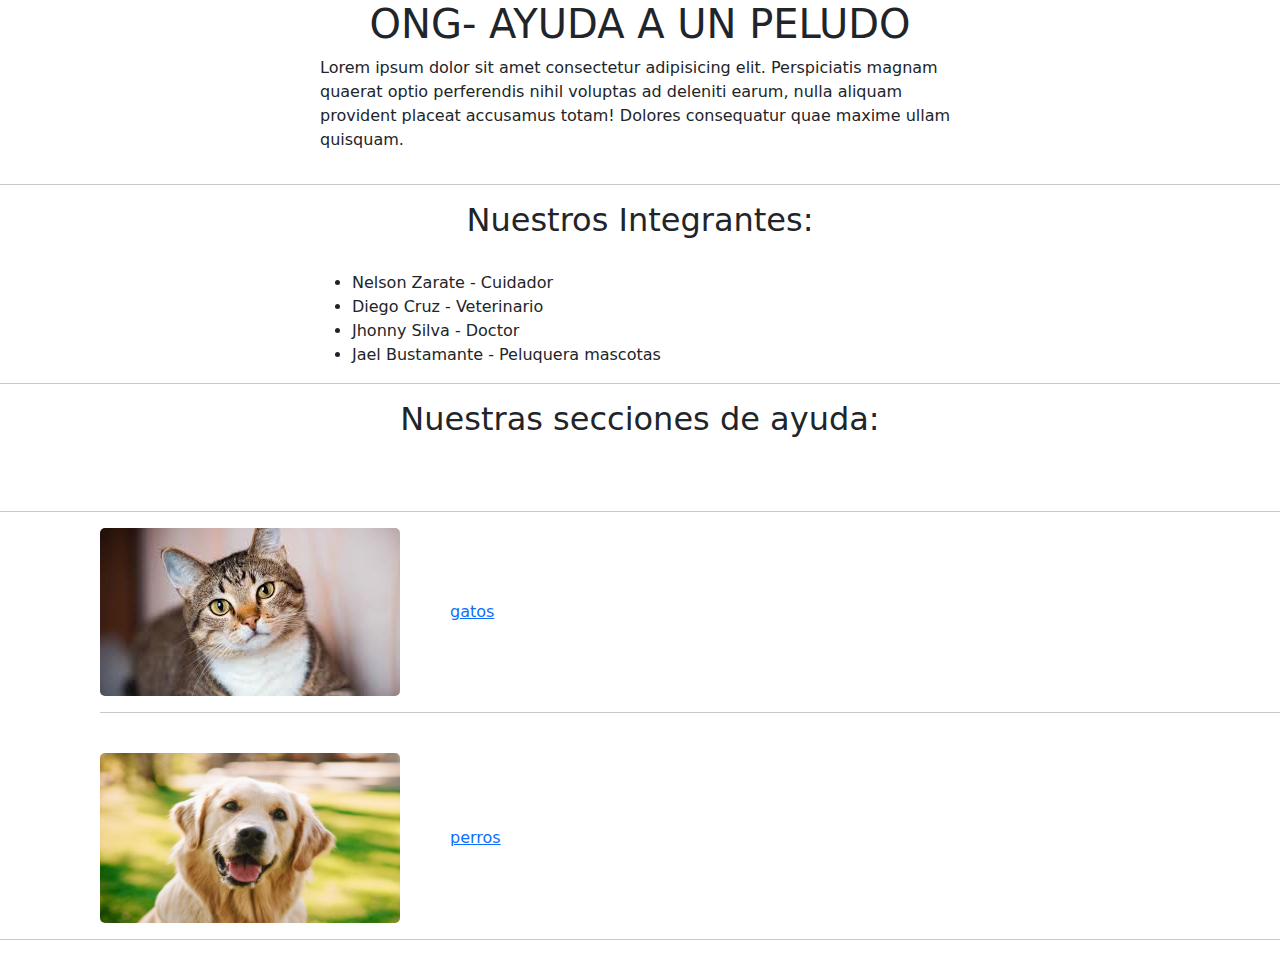
==== index.html @ 339e6554 "primer commit boostrap" ====
<!DOCTYPE html>
<html lang="en">
<head>
    <meta charset="UTF-8">
    <meta name="viewport" content="width=device-width, initial-scale=1.0">
    <title>Peludo</title>
    <link href="https://cdn.jsdelivr.net/npm/bootstrap@5.3.3/dist/css/bootstrap.min.css" rel="stylesheet" integrity="sha384-QWTKZyjpPEjISv5WaRU9OFeRpok6YctnYmDr5pNlyT2bRjXh0JMhjY6hW+ALEwIH" crossorigin="anonymous">
</head>
<body>
    <h1 style="display: flex; justify-content: center; align-items: center;" >ONG- AYUDA A UN PELUDO</h1>
    <div style="display: flex; justify-content: center; align-items: center;">
    <P style="width: 50%;">Lorem ipsum dolor sit amet consectetur adipisicing elit. 
        Perspiciatis magnam quaerat optio perferendis nihil voluptas ad deleniti earum, 
        nulla aliquam provident placeat accusamus totam! Dolores consequatur 
        quae maxime ullam quisquam.</P>
    </div>    
    <hr>
        <h2 style="display: flex; justify-content: center; align-items: center;">Nuestros Integrantes: </h2>
        <br>
        <ul style="margin-left: 20rem;">
            <li>Nelson Zarate - Cuidador</li>
            <li>Diego Cruz - Veterinario</li>
            <li>Jhonny Silva - Doctor</li>
            <li>Jael Bustamante - Peluquera mascotas</li>
        </ul>
        <hr>
        <h2 style="display: flex; justify-content: center; align-items: center;">Nuestras secciones de ayuda: </h2>
        <br>
        <br>
        <hr>
        <div style="margin-left: 100px;">
            <div class="gatos" style="display: flex; align-items: center;">
                <img src="./assets/img/gatos.jfif" alt="gatos" style="border-radius: 5px;"> 
                <div style="margin-left: 50px;">
                    <a href="gato.html">gatos</a>
                </div>
            </div>
            <hr>
            <br>
            <div class="perros" style="display: flex; align-items: center;">
                <img src="./assets/img/perro.jpg" alt="perros" width="300px" height="170px" style="border-radius: 5px;"> 
                <div style="display: flex;margin-left: 50px;">
                    <a href="perro.html">perros</a>
                </div>
            </div>
        </div>
        <hr>
        <script src="https://cdn.jsdelivr.net/npm/bootstrap@5.3.3/dist/js/bootstrap.bundle.min.js" integrity="sha384-YvpcrYf0tY3lHB60NNkmXc5s9fDVZLESaAA55NDzOxhy9GkcIdslK1eN7N6jIeHz" crossorigin="anonymous"></script>
</body>
</html>
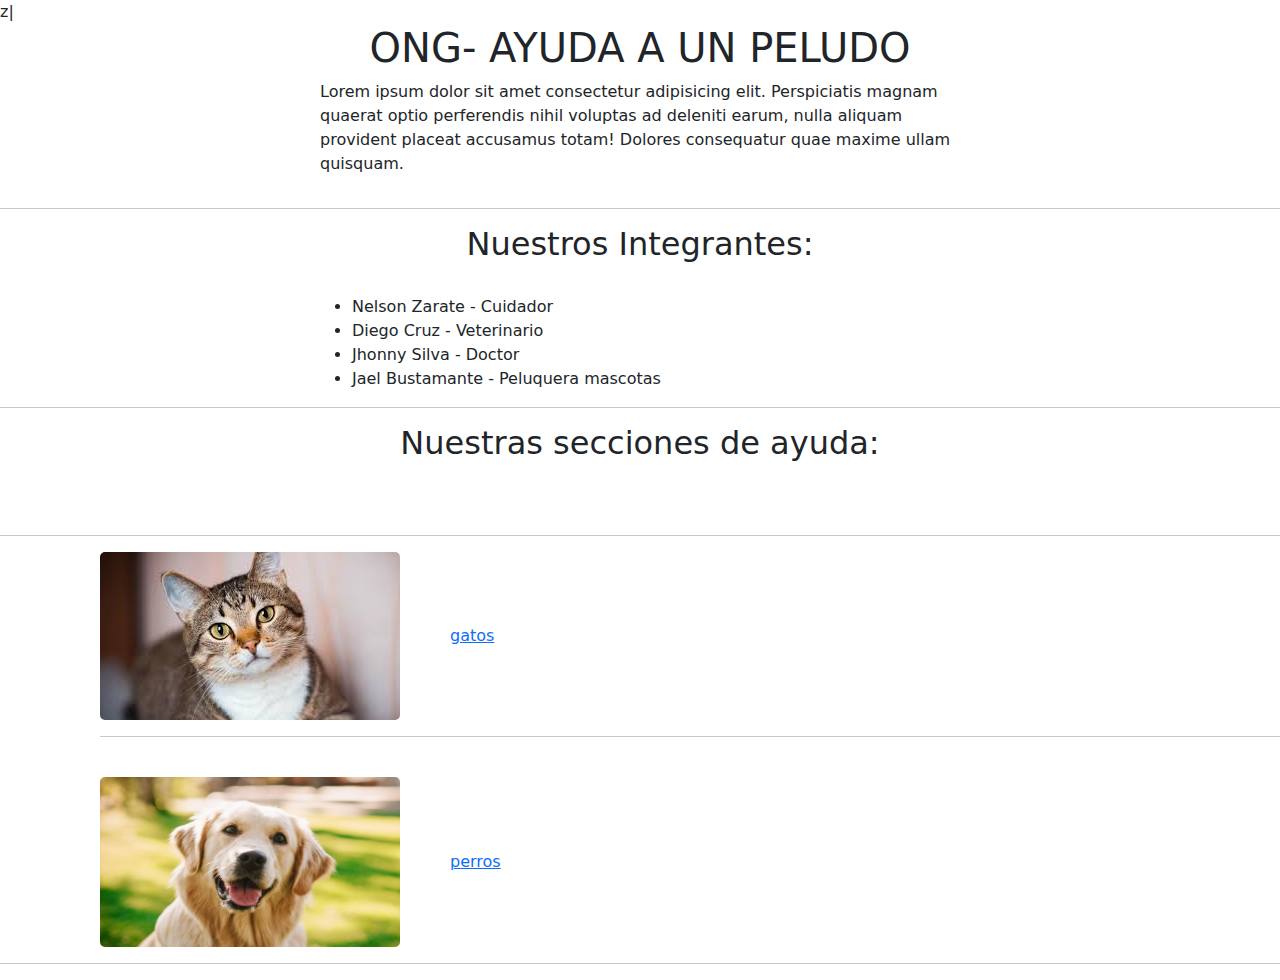
==== commit 356e62c3: "Encabezado de perfiles y cambios pagina principal" ====
--- a/index.html
+++ b/index.html
@@ -1,4 +1,4 @@
-<!DOCTYPE html>
+z|<!DOCTYPE html>
 <html lang="en">
 <head>
     <meta charset="UTF-8">
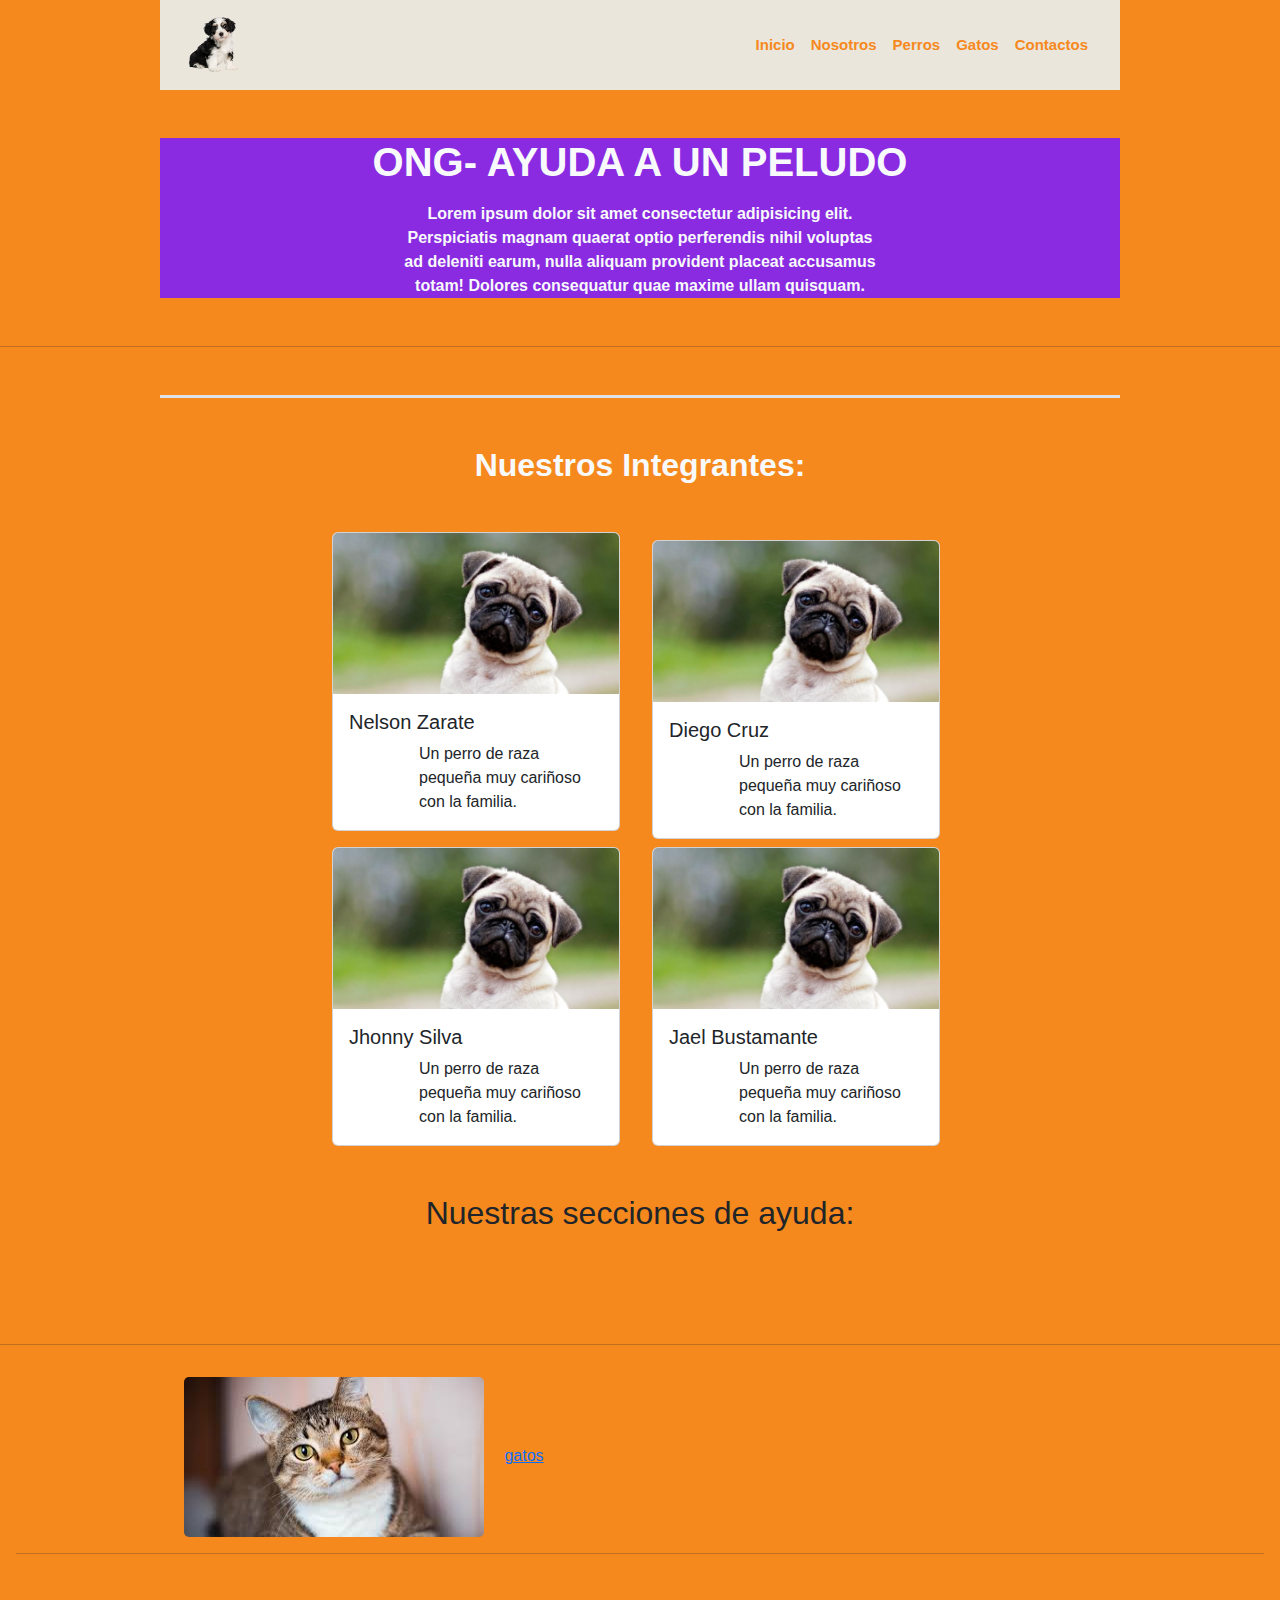
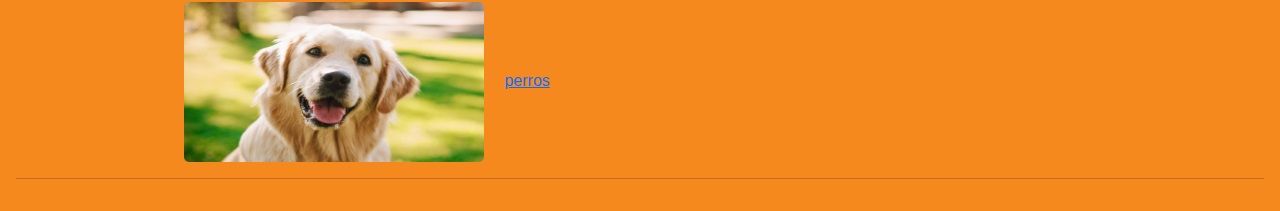
==== commit bff4e43b: "commit boostrap" ====
--- a/index.html
+++ b/index.html
@@ -1,50 +1,151 @@
-z|<!DOCTYPE html>
+<!DOCTYPE html>
 <html lang="en">
 <head>
     <meta charset="UTF-8">
     <meta name="viewport" content="width=device-width, initial-scale=1.0">
     <title>Peludo</title>
     <link href="https://cdn.jsdelivr.net/npm/bootstrap@5.3.3/dist/css/bootstrap.min.css" rel="stylesheet" integrity="sha384-QWTKZyjpPEjISv5WaRU9OFeRpok6YctnYmDr5pNlyT2bRjXh0JMhjY6hW+ALEwIH" crossorigin="anonymous">
+    <link rel="stylesheet" href="./assets/css/style.css">
 </head>
 <body>
-    <h1 style="display: flex; justify-content: center; align-items: center;" >ONG- AYUDA A UN PELUDO</h1>
-    <div style="display: flex; justify-content: center; align-items: center;">
-    <P style="width: 50%;">Lorem ipsum dolor sit amet consectetur adipisicing elit. 
-        Perspiciatis magnam quaerat optio perferendis nihil voluptas ad deleniti earum, 
-        nulla aliquam provident placeat accusamus totam! Dolores consequatur 
-        quae maxime ullam quisquam.</P>
-    </div>    
-    <hr>
-        <h2 style="display: flex; justify-content: center; align-items: center;">Nuestros Integrantes: </h2>
-        <br>
-        <ul style="margin-left: 20rem;">
-            <li>Nelson Zarate - Cuidador</li>
-            <li>Diego Cruz - Veterinario</li>
-            <li>Jhonny Silva - Doctor</li>
-            <li>Jael Bustamante - Peluquera mascotas</li>
-        </ul>
+    <div class="general">
+        <!------menu-->
+    <div class="container w-75">
+      <nav class="navbar navbar-expand-lg" id="menu">
+        <div class="container-fluid" >
+          <a class="navbar-brand" href="actividad2.html">
+            <span class="text-light fs-5 fw-bold" ><img src="./assets/img/perrologo.png" width="60px"></span>
+          </a>
+          <button class="navbar-toggler" type="button" data-bs-toggle="collapse" data-bs-target="#navbarNav" aria-controls="navbarNav" aria-expanded="false" aria-label="Toggle navigation">
+            <span class="navbar-toggler-icon"></span>
+          </button>
+          <div class="collapse navbar-collapse" id="navbarNav">
+            <ul class="navbar-nav ms-auto">
+              <li class="nav-item">
+                <a class="nav-link active" aria-current="page" href="#"></a>
+              </li>
+              <li class="nav-item">
+                <a class="nav-link" href="actividad2.html">Inicio</a>
+              </li>
+              <li class="nav-item">
+                <a class="nav-link" href="index.html">Nosotros</a>
+              </li>
+              <li class="nav-item">
+                <a class="nav-link" href="perro.html">Perros</a>
+              </li>
+              <li class="nav-item">
+                <a class="nav-link" href="gato.html">Gatos</a>
+              </li>
+              <li class="nav-item">
+                <a class="nav-link" href="#contactos">Contactos</a>
+              </li>
+            </ul>
+          </div>
+        </div>
+      </nav>
+   </div>
+
+        <section class="tilin text-center mx-auto my-5 w-75">
+        <h1 class="fw-bold text-light">ONG- AYUDA A UN PELUDO</h1>
+        <P class="w-50 mx-auto text-light fw-bolder my-3">Lorem ipsum dolor sit amet consectetur adipisicing elit. 
+            Perspiciatis magnam quaerat optio perferendis nihil voluptas ad deleniti earum, 
+            nulla aliquam provident placeat accusamus totam! Dolores consequatur 
+            quae maxime ullam quisquam.</P>
+        </section>
+        
+
+
         <hr>
-        <h2 style="display: flex; justify-content: center; align-items: center;">Nuestras secciones de ayuda: </h2>
-        <br>
-        <br>
-        <hr>
-        <div style="margin-left: 100px;">
-            <div class="gatos" style="display: flex; align-items: center;">
-                <img src="./assets/img/gatos.jfif" alt="gatos" style="border-radius: 5px;"> 
-                <div style="margin-left: 50px;">
-                    <a href="gato.html">gatos</a>
+        <div >
+            
+            <section class="border-3 border-top mt-5 w-75 mx-auto" id="animales"></section>
+
+            <h2 class="text-center my-5 fs-2 fw-bolder text-light">Nuestros Integrantes: </h2>
+            <div class="row mt-5 mx-auto w-50">
+
+              <div class="col ml-5" >
+                <div class="card" style="width: 18rem;">
+                  <img src="./assets/img/cachulo.jpg" class="card-img-top" alt="carta1">
+                  <div class="card-body">
+                    <h5 class="card-title">Nelson Zarate</h5>
+                    <p class="card-text">Un perro de raza pequeña muy cariñoso con la familia.</p>
+                  </div>
                 </div>
-            </div>
+              </div>
+
+              <div class="col ml-5 pt-2">
+                <div class="card" style="width: 18rem;">
+                  <img src="./assets/img/cachulo.jpg" class="card-img-top" alt="carta1">
+                  <div class="card-body">
+                    <h5 class="card-title">Diego Cruz</h5>
+                    <p class="card-text">Un perro de raza pequeña muy cariñoso con la familia.</p>
+                  </div>
+                </div>
+              </div>
+
+              <div class="col ml-5 pt-2">
+                <div class="card" style="width: 18rem;">
+                  <img src="./assets/img/cachulo.jpg" class="card-img-top" alt="carta1">
+                  <div class="card-body">
+                    <h5 class="card-title">Jhonny Silva</h5>
+                    <p class="card-text">Un perro de raza pequeña muy cariñoso con la familia.</p>
+                  </div>
+                </div>
+              </div>
+
+              <div class="col ml-2 pt-2 ">
+                <div class="card" style="width: 18rem;">
+                  <img src="./assets/img/cachulo.jpg" class="card-img-top" alt="carta1">
+                  <div class="card-body">
+                    <h5 class="card-title">Jael Bustamante</h5>
+                    <p class="card-text">Un perro de raza pequeña muy cariñoso con la familia.</p>
+                    
+                  </div>
+                </div>
+              </div>
+            </div>  
+            <!---
+            <h2 >Nuestros Integrantes: </h2>
+        
+                <ul style="margin-left: 20rem;">
+                    <li>Nelson Zarate - Cuidador</li>
+                    <li>Diego Cruz - Veterinario</li>
+                    <li>Jhonny Silva - Doctor</li>
+                    <li>Jael Bustamante - Peluquera mascotas</li>
+                </ul>-->
+        </div>    
+
+            
+            <h2 class="text-center my-5">Nuestras secciones de ayuda: </h2>
+            <br>
+            <br>
             <hr>
-            <br>
-            <div class="perros" style="display: flex; align-items: center;">
-                <img src="./assets/img/perro.jpg" alt="perros" width="300px" height="170px" style="border-radius: 5px;"> 
-                <div style="display: flex;margin-left: 50px;">
-                    <a href="perro.html">perros</a>
+
+
+
+            <section class="container-fluid p-3">
+                <div class="row mx-auto w-75">
+                    <div class="col-lg-6 col-md-6 col-sm-12 col-xs-12">
+                        <img src="./assets/img/gatos.jfif" alt="gatos" style="border-radius: 5px;" width="300" height="160"> 
+                        
+                            <a href="gato.html" class="ms-3">gatos</a>
+                       
+                    </div>
                 </div>
-            </div>
-        </div>
-        <hr>
+            <hr>
+            </section>
+
+            <section class="container-fluid p-3">
+                <div class="row mx-auto w-75">
+                    <div class="col-lg-6 col-md-6 col-sm-12 col-xs-12">
+                        <img src="./assets/img/perro.jpg" alt="perros" style="border-radius: 5px;" width="300" height="160"> 
+                        
+                            <a href="perro.html" class="ms-3">perros</a>
+                       
+                    </div>
+                </div>
+            <hr>
+            </section>
         <script src="https://cdn.jsdelivr.net/npm/bootstrap@5.3.3/dist/js/bootstrap.bundle.min.js" integrity="sha384-YvpcrYf0tY3lHB60NNkmXc5s9fDVZLESaAA55NDzOxhy9GkcIdslK1eN7N6jIeHz" crossorigin="anonymous"></script>
 </body>
 </html>--- a/assets/css/style.css
+++ b/assets/css/style.css
@@ -0,0 +1,134 @@
+body{
+    margin: 0;
+    font-family:sans-serif;
+    overflow-x: hidden;
+    
+    
+}
+.general{
+    background-color:#F6891D;
+    height: 100%;
+    width: 100%;
+}
+
+
+/*===menu=======*/
+#menu li > a{
+    font-weight: bold;
+    font-size: 15px;
+    color: #F6891D;
+
+}
+#menu li:hover{
+    background-color: #D6924D;
+}
+#menu li a:hover{
+    color:#2E255B;
+}
+
+
+.container{
+    background: #EAE6DC;
+
+}
+
+
+
+/*====SLIDER*/
+
+/*===tarjetas*/
+
+
+.slide{
+    width: 80%;
+    
+}
+.row{
+    width: 98%;
+    top: 200px;
+
+}
+
+.cuadro1{
+    
+    height: 20%;
+    
+    
+}
+.cuadro2{
+    
+    height: 10%;
+    display: flex;
+    text-align: center;
+    align-items: center;
+}
+
+.cuadros{
+    width: 90%;
+   
+    height: 100%;
+}
+
+p{
+    width: 70%;
+    margin-left: 70px;
+
+}
+ul{
+    list-style: none;
+}
+li:hover{
+    color: grey;
+    
+}
+.menu1{
+    display: flex;
+    align-items: center;
+    justify-content: center;
+}
+header{
+    
+    width: 80%;
+    
+}
+
+
+@media (max-width:768px) {
+    #intro{
+        width: 90% !important;
+    }
+}
+
+.servicio{
+    width: 100% !important;
+    text-align: center;
+}
+@media (max-widht:576px) {
+    .icono{
+        flex-wrap: wrap;
+        justify-content: center !important;
+    }
+    
+}
+
+.informacion > p{
+    color: #F6891D;
+}
+.informacion{
+    background: #EAE6DC;
+}
+@media (max-width:768px) {
+    #perros{
+        width: 90% !important;
+    }
+   
+}
+@media (max-width:576px) {
+    #perros{
+        width: 90% !important;
+    }
+   
+}
+.tilin{
+    background-color:blueviolet;
+}
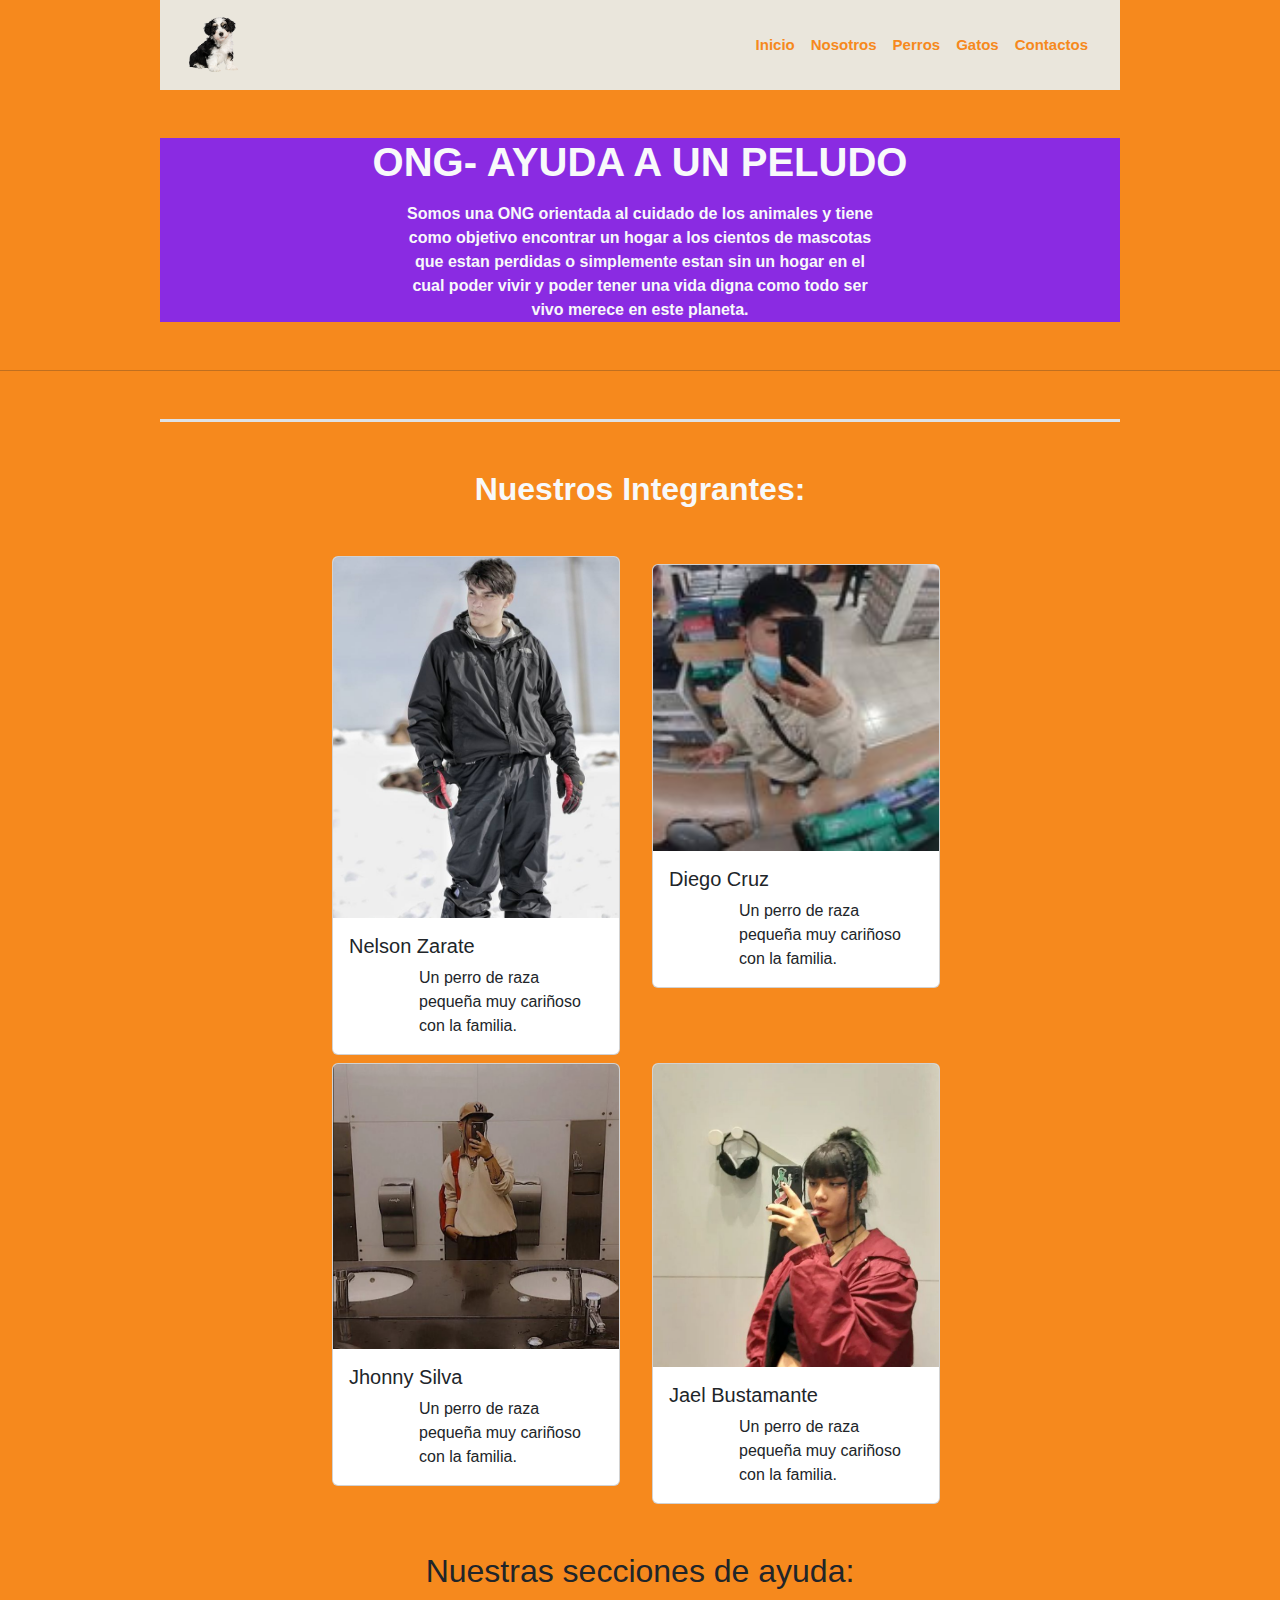
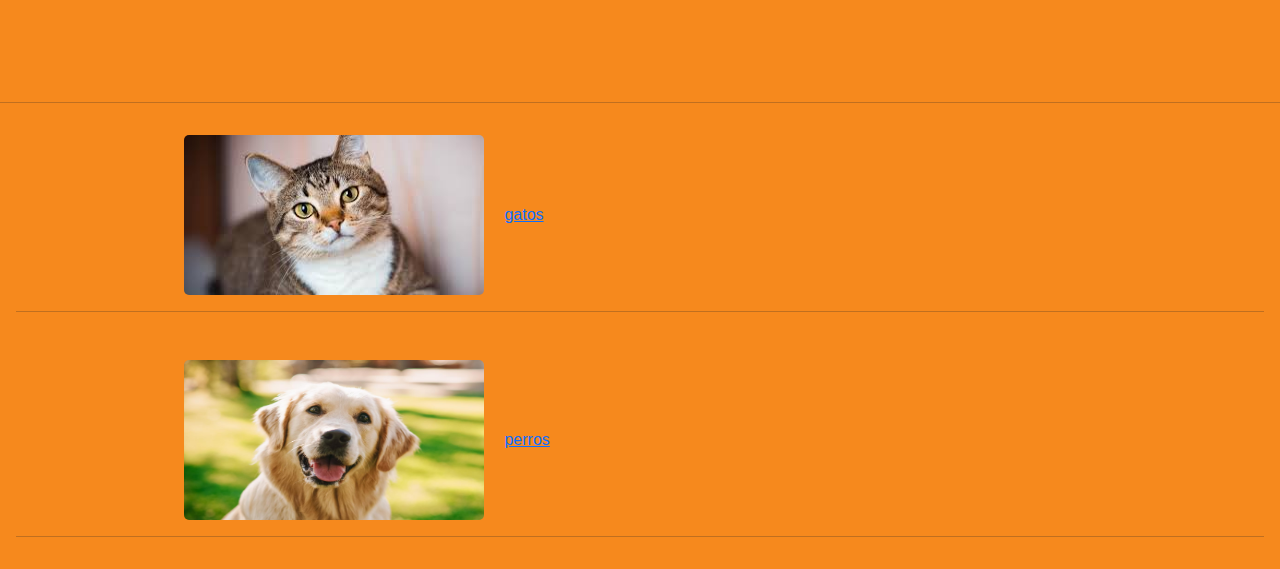
==== commit 0a39d252: "commit chito" ====
--- a/index.html
+++ b/index.html
@@ -47,10 +47,9 @@
 
         <section class="tilin text-center mx-auto my-5 w-75">
         <h1 class="fw-bold text-light">ONG- AYUDA A UN PELUDO</h1>
-        <P class="w-50 mx-auto text-light fw-bolder my-3">Lorem ipsum dolor sit amet consectetur adipisicing elit. 
-            Perspiciatis magnam quaerat optio perferendis nihil voluptas ad deleniti earum, 
-            nulla aliquam provident placeat accusamus totam! Dolores consequatur 
-            quae maxime ullam quisquam.</P>
+        <P class="w-50 mx-auto text-light fw-bolder my-3">Somos una ONG orientada al cuidado de los animales y tiene como objetivo encontrar un hogar a los 
+          cientos de mascotas que estan perdidas o simplemente estan sin un hogar en el cual poder vivir y poder tener una vida digna como todo ser vivo merece en este planeta.
+        </P>
         </section>
         
 
@@ -65,7 +64,7 @@
 
               <div class="col ml-5" >
                 <div class="card" style="width: 18rem;">
-                  <img src="./assets/img/cachulo.jpg" class="card-img-top" alt="carta1">
+                  <img src="./assets/img/chito.jpg" class="card-img-top" alt="carta1">
                   <div class="card-body">
                     <h5 class="card-title">Nelson Zarate</h5>
                     <p class="card-text">Un perro de raza pequeña muy cariñoso con la familia.</p>
@@ -75,7 +74,7 @@
 
               <div class="col ml-5 pt-2">
                 <div class="card" style="width: 18rem;">
-                  <img src="./assets/img/cachulo.jpg" class="card-img-top" alt="carta1">
+                  <img src="./assets/img/diegui.jpg" class="card-img-top" alt="carta1">
                   <div class="card-body">
                     <h5 class="card-title">Diego Cruz</h5>
                     <p class="card-text">Un perro de raza pequeña muy cariñoso con la familia.</p>
@@ -85,7 +84,7 @@
 
               <div class="col ml-5 pt-2">
                 <div class="card" style="width: 18rem;">
-                  <img src="./assets/img/cachulo.jpg" class="card-img-top" alt="carta1">
+                  <img src="./assets/img/joni.png" class="card-img-top" alt="carta1">
                   <div class="card-body">
                     <h5 class="card-title">Jhonny Silva</h5>
                     <p class="card-text">Un perro de raza pequeña muy cariñoso con la familia.</p>
@@ -95,7 +94,7 @@
 
               <div class="col ml-2 pt-2 ">
                 <div class="card" style="width: 18rem;">
-                  <img src="./assets/img/cachulo.jpg" class="card-img-top" alt="carta1">
+                  <img src="./assets/img/yael.png" class="card-img-top" alt="carta1">
                   <div class="card-body">
                     <h5 class="card-title">Jael Bustamante</h5>
                     <p class="card-text">Un perro de raza pequeña muy cariñoso con la familia.</p>
